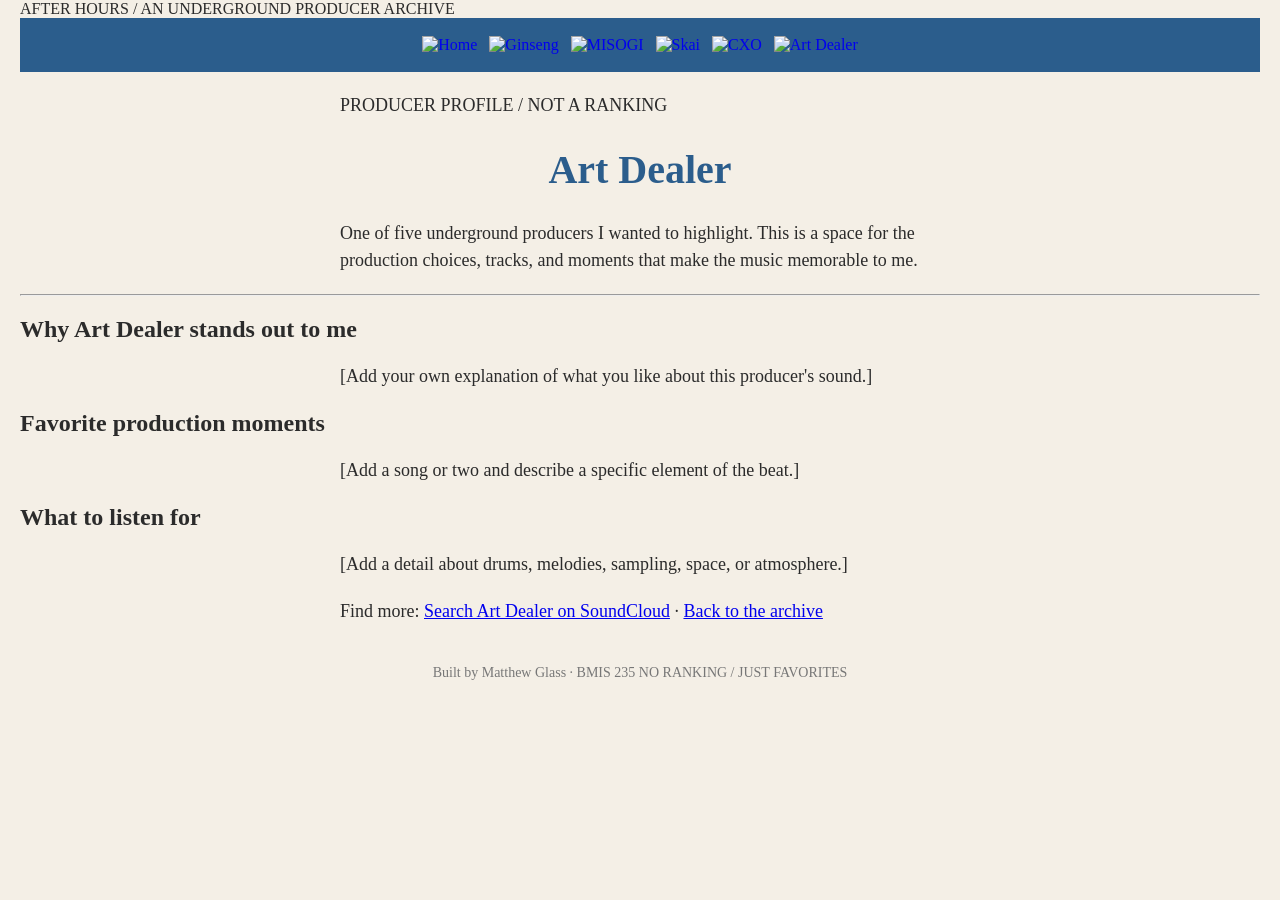
==== art-dealer.html @ c1d2a249 "Add files via upload" ====
<!DOCTYPE html>
<!--
  Author: Matthew Glass
  GU username: mglass2
  Course: BMIS 235 - HTML-3
-->
<html lang="en">
<head>
  <meta charset="utf-8">
  <meta name="author" content="Matthew Glass">
  <meta name="viewport" content="width=device-width, initial-scale=1.0">
  <title>Art Dealer | Behind the Sound</title>
  <link rel="stylesheet" href="styles.css">
</head>
<body>
  <header class="site-header">
    <div class="site-id"><span class="light-dot"></span> AFTER HOURS / AN UNDERGROUND PRODUCER ARCHIVE</div>
    <nav aria-label="Producer navigation">
      <a href="index.html"><img src="img/home.png" alt="Home" width="165" height="54"></a>
      <a href="ginseng.html"><img src="img/ginseng.png" alt="Ginseng" width="165" height="54"></a>
      <a href="misogi.html"><img src="img/misogi.png" alt="MISOGI" width="165" height="54"></a>
      <a href="skai.html"><img src="img/skai.png" alt="Skai" width="165" height="54"></a>
      <a href="cxo.html"><img src="img/cxo.png" alt="CXO" width="165" height="54"></a>
      <a href="art-dealer.html"><img src="img/art-dealer.png" alt="Art Dealer" width="165" height="54"></a>
    </nav>
  </header>

  <main>
    <p class="eyebrow">PRODUCER PROFILE / NOT A RANKING</p>
    <h1>Art Dealer</h1>
    <p class="lead">One of five underground producers I wanted to highlight. This is a space for the production choices, tracks, and moments that make the music memorable to me.</p>
    <hr class="rule">
    <div class="profile-panel">
      <h2>Why Art Dealer stands out to me</h2>
      <p class="fill-in">[Add your own explanation of what you like about this producer's sound.]</p>
      <h2>Favorite production moments</h2>
      <p class="fill-in">[Add a song or two and describe a specific element of the beat.]</p>
      <h2>What to listen for</h2>
      <p class="fill-in">[Add a detail about drums, melodies, sampling, space, or atmosphere.]</p>
    </div>
    <p class="small">Find more: <a href="https://soundcloud.com/search?q=art-dealer" target="_blank" rel="noopener noreferrer">Search Art Dealer on SoundCloud</a> · <a href="index.html">Back to the archive</a></p>
  </main>

  <footer>Built by Matthew Glass &middot; BMIS 235 <span>NO RANKING / JUST FAVORITES</span></footer>
</body>
</html>
---- styles.css ----
/* =====================================================================
   styles.css  ·  YOUR BRAND
   ---------------------------------------------------------------------
   This one file is your brand guide. Every page that links to it gets
   the same font, the same colors and the same spacing.
   Change a color here once, and every page changes.

   Use the same font and colors you picked for your Excel menu images,
   so the menu and the pages look like one brand.
   ===================================================================== */

body {
    font-family: Georgia, "Times New Roman", serif;
    background-color: #f4efe6;
    color: #2b2b2b;
    margin: 0;
    padding: 0 20px 40px 20px;
}

/* the menu at the top of every page */
nav {
    background-color: #2b5d8c;
    padding: 14px;
    text-align: center;
}

/* every image inside the menu is forced to the same height.
   If your images still look different sizes, their WIDTHS are
   different: go back to Excel and make every cell the same size. */
nav img {
    height: 50px;
    margin: 4px;
    vertical-align: middle;
}

/* no underline or border around the image links */
nav a {
    text-decoration: none;
}

h1 {
    color: #2b5d8c;
    text-align: center;
    font-size: 40px;
}

p {
    max-width: 600px;
    margin: 20px auto;
    font-size: 18px;
    line-height: 1.5;
}

footer {
    text-align: center;
    font-size: 14px;
    color: #777777;
    margin-top: 40px;
}
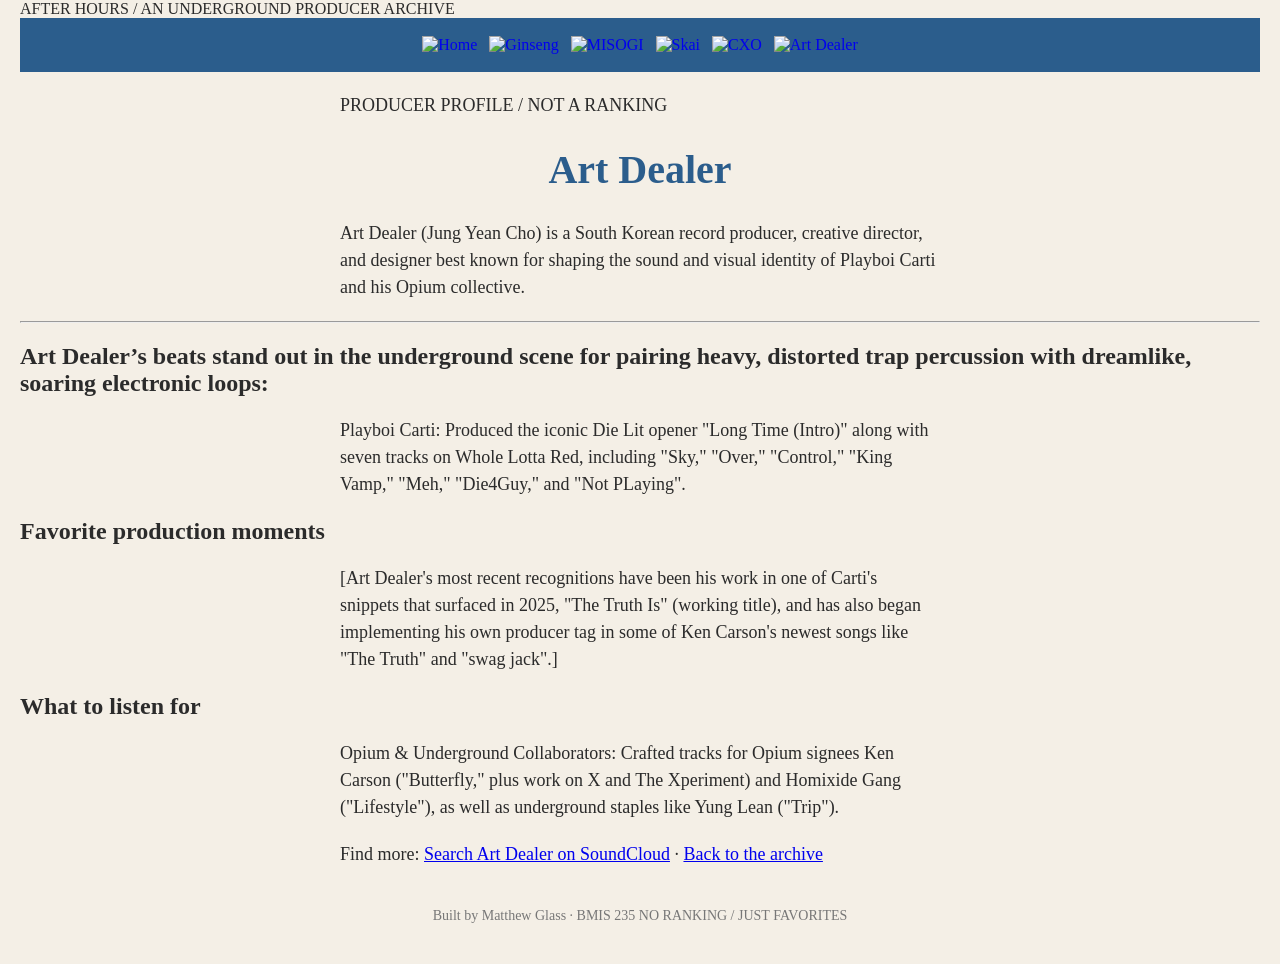
==== commit 4a0528a9: "Update Art Dealer profile with detailed information" ====
--- a/art-dealer.html
+++ b/art-dealer.html
@@ -28,15 +28,15 @@
   <main>
     <p class="eyebrow">PRODUCER PROFILE / NOT A RANKING</p>
     <h1>Art Dealer</h1>
-    <p class="lead">One of five underground producers I wanted to highlight. This is a space for the production choices, tracks, and moments that make the music memorable to me.</p>
+    <p class="lead">Art Dealer (Jung Yean Cho) is a South Korean record producer, creative director, and designer best known for shaping the sound and visual identity of Playboi Carti and his Opium collective.</p>
     <hr class="rule">
     <div class="profile-panel">
-      <h2>Why Art Dealer stands out to me</h2>
-      <p class="fill-in">[Add your own explanation of what you like about this producer's sound.]</p>
+      <h2>Art Dealer’s beats stand out in the underground scene for pairing heavy, distorted trap percussion with dreamlike, soaring electronic loops:</h2>
+      <p class="fill-in">Playboi Carti: Produced the iconic Die Lit opener "Long Time (Intro)" along with seven tracks on Whole Lotta Red, including "Sky," "Over," "Control," "King Vamp," "Meh," "Die4Guy," and "Not PLaying".</p>
       <h2>Favorite production moments</h2>
-      <p class="fill-in">[Add a song or two and describe a specific element of the beat.]</p>
+      <p class="fill-in">[Art Dealer's most recent recognitions have been his work in one of Carti's snippets that surfaced in 2025, "The Truth Is" (working title), and has also began implementing his own producer tag in some of Ken Carson's newest songs like "The Truth" and "swag jack".]</p>
       <h2>What to listen for</h2>
-      <p class="fill-in">[Add a detail about drums, melodies, sampling, space, or atmosphere.]</p>
+      <p class="fill-in">Opium & Underground Collaborators: Crafted tracks for Opium signees Ken Carson ("Butterfly," plus work on X and The Xperiment) and Homixide Gang ("Lifestyle"), as well as underground staples like Yung Lean ("Trip").</p>
     </div>
     <p class="small">Find more: <a href="https://soundcloud.com/search?q=art-dealer" target="_blank" rel="noopener noreferrer">Search Art Dealer on SoundCloud</a> · <a href="index.html">Back to the archive</a></p>
   </main>
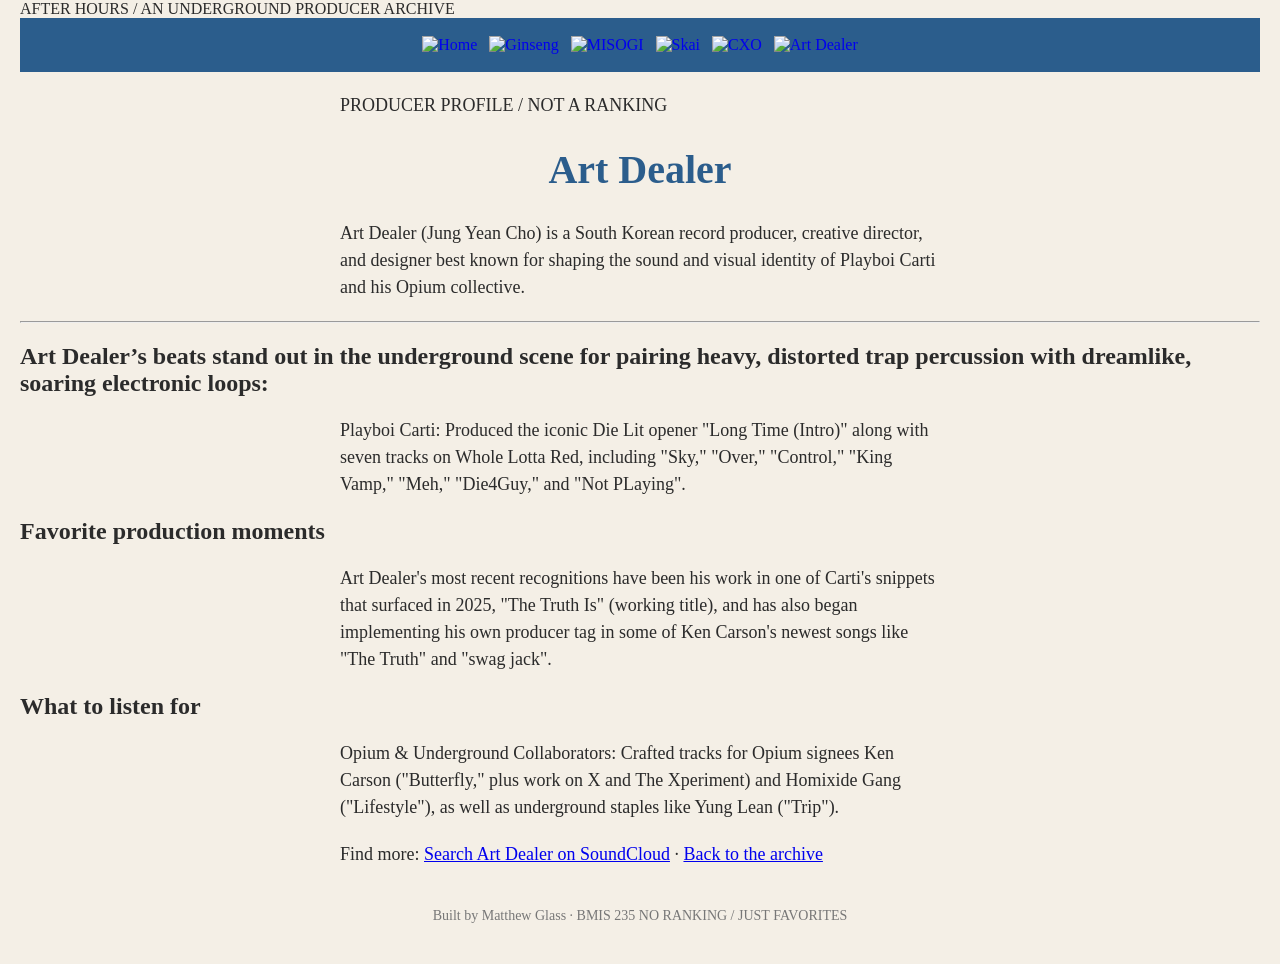
==== commit eba3db6d: "Fix typo in Art Dealer's recognition paragraph" ====
--- a/art-dealer.html
+++ b/art-dealer.html
@@ -34,7 +34,7 @@
       <h2>Art Dealer’s beats stand out in the underground scene for pairing heavy, distorted trap percussion with dreamlike, soaring electronic loops:</h2>
       <p class="fill-in">Playboi Carti: Produced the iconic Die Lit opener "Long Time (Intro)" along with seven tracks on Whole Lotta Red, including "Sky," "Over," "Control," "King Vamp," "Meh," "Die4Guy," and "Not PLaying".</p>
       <h2>Favorite production moments</h2>
-      <p class="fill-in">[Art Dealer's most recent recognitions have been his work in one of Carti's snippets that surfaced in 2025, "The Truth Is" (working title), and has also began implementing his own producer tag in some of Ken Carson's newest songs like "The Truth" and "swag jack".]</p>
+      <p class="fill-in">Art Dealer's most recent recognitions have been his work in one of Carti's snippets that surfaced in 2025, "The Truth Is" (working title), and has also began implementing his own producer tag in some of Ken Carson's newest songs like "The Truth" and "swag jack".</p>
       <h2>What to listen for</h2>
       <p class="fill-in">Opium & Underground Collaborators: Crafted tracks for Opium signees Ken Carson ("Butterfly," plus work on X and The Xperiment) and Homixide Gang ("Lifestyle"), as well as underground staples like Yung Lean ("Trip").</p>
     </div>
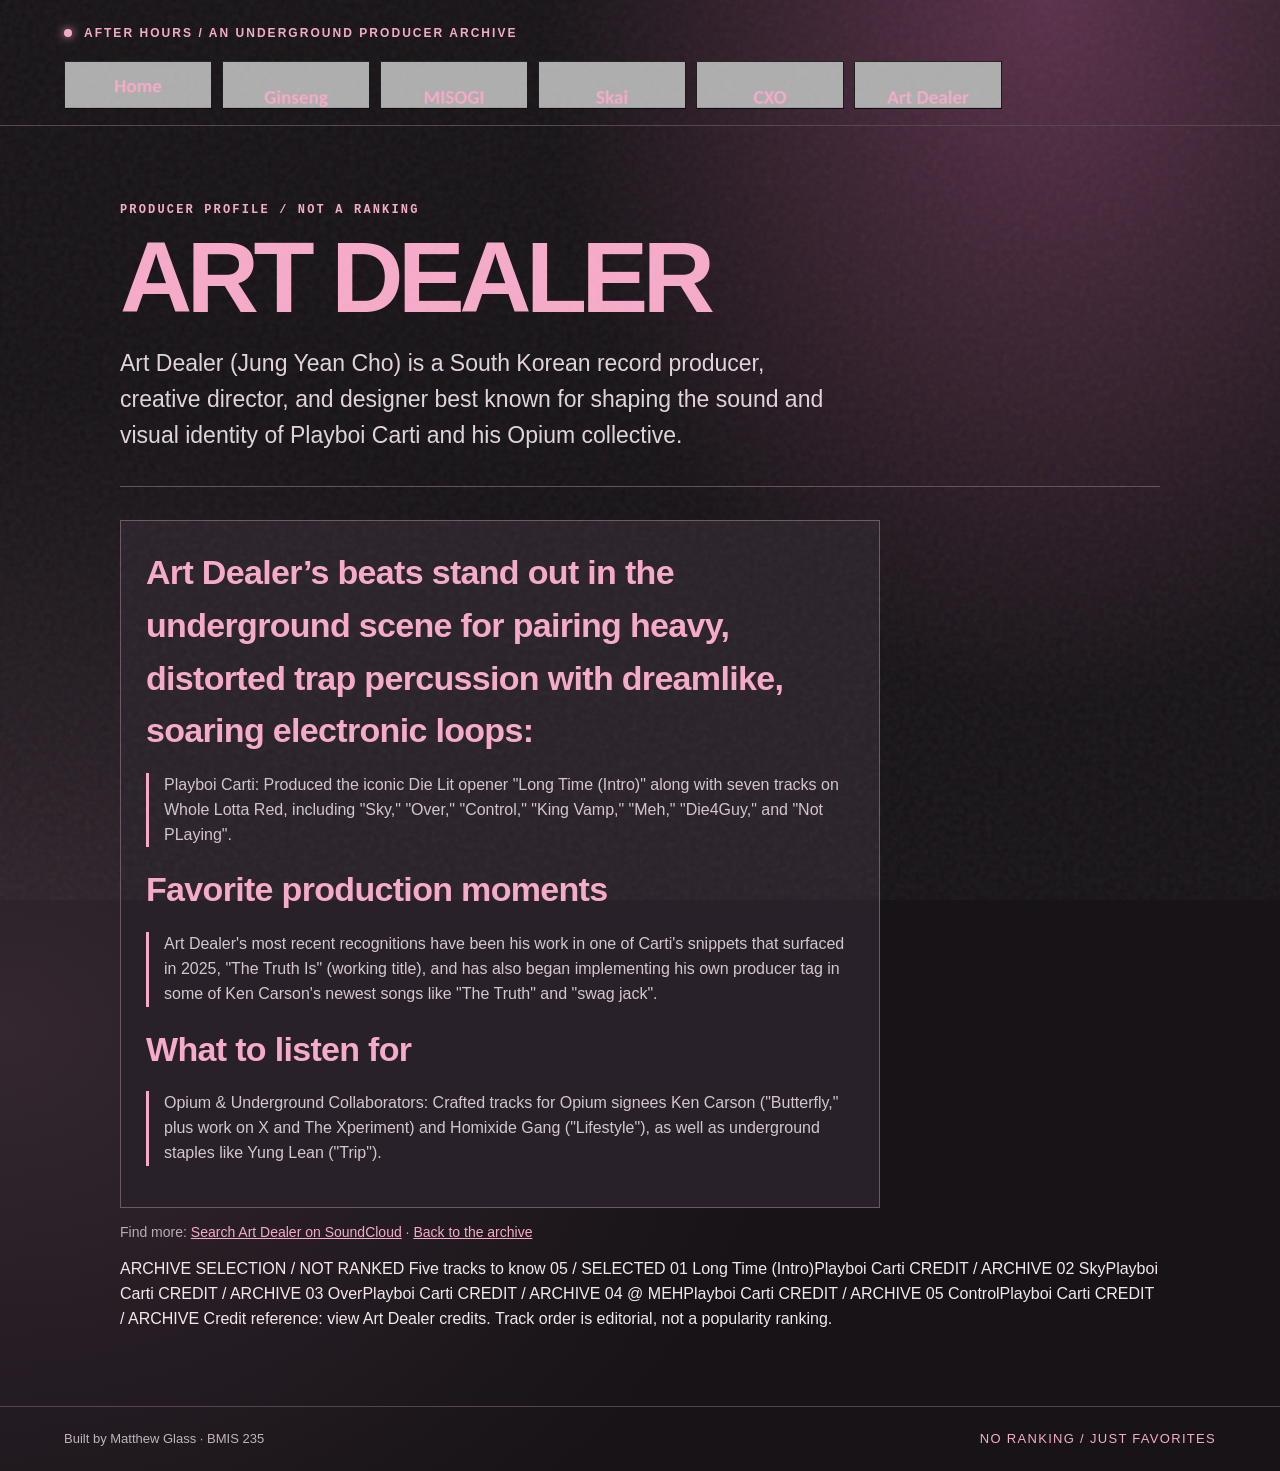
==== commit c0696eac: "Update art-dealer.html" ====
--- a/art-dealer.html
+++ b/art-dealer.html
@@ -39,6 +39,26 @@
       <p class="fill-in">Opium & Underground Collaborators: Crafted tracks for Opium signees Ken Carson ("Butterfly," plus work on X and The Xperiment) and Homixide Gang ("Lifestyle"), as well as underground staples like Yung Lean ("Trip").</p>
     </div>
     <p class="small">Find more: <a href="https://soundcloud.com/search?q=art-dealer" target="_blank" rel="noopener noreferrer">Search Art Dealer on SoundCloud</a> · <a href="index.html">Back to the archive</a></p>
+    ARCHIVE SELECTION / NOT RANKED
+
+Five tracks to know
+05 / SELECTED
+01
+Long Time (Intro)Playboi Carti
+CREDIT / ARCHIVE
+02
+SkyPlayboi Carti
+CREDIT / ARCHIVE
+03
+OverPlayboi Carti
+CREDIT / ARCHIVE
+04
+@ MEHPlayboi Carti
+CREDIT / ARCHIVE
+05
+ControlPlayboi Carti
+CREDIT / ARCHIVE
+Credit reference: view Art Dealer credits. Track order is editorial, not a popularity ranking.
   </main>
 
   <footer>Built by Matthew Glass &middot; BMIS 235 <span>NO RANKING / JUST FAVORITES</span></footer>
--- a/styles.css
+++ b/styles.css
@@ -1,59 +1,56 @@
-/* =====================================================================
-   styles.css  ·  YOUR BRAND
-   ---------------------------------------------------------------------
-   This one file is your brand guide. Every page that links to it gets
-   the same font, the same colors and the same spacing.
-   Change a color here once, and every page changes.
-
-   Use the same font and colors you picked for your Excel menu images,
-   so the menu and the pages look like one brand.
-   ===================================================================== */
-
+/* BMIS 235: shared styles.css for all six pages. */
+:root {
+  --pink: #F7ABCA;  /* matched to the Excel font */
+  --gray: #AEAEAE;  /* matched to the Excel cell fill */
+  --ink: #171317;
+  --surface: #272128;
+  --cream: #f3e8ed;
+}
+* { box-sizing: border-box; }
+html { scroll-behavior: smooth; }
 body {
-    font-family: Georgia, "Times New Roman", serif;
-    background-color: #f4efe6;
-    color: #2b2b2b;
-    margin: 0;
-    padding: 0 20px 40px 20px;
+  margin: 0;
+  min-height: 100vh;
+  color: var(--cream);
+  font-family: 'Aptos Narrow', 'Arial Narrow', Arial, sans-serif;
+  background: radial-gradient(ellipse at 82% 0%, #5a3049 0, transparent 34%),
+              radial-gradient(ellipse at 0% 70%, #342730 0, transparent 44%), var(--ink);
+  line-height: 1.55;
 }
-
-/* the menu at the top of every page */
-nav {
-    background-color: #2b5d8c;
-    padding: 14px;
-    text-align: center;
+/* A subtle pink-noise texture, made with plain CSS/SVG (no dependencies). */
+body::before {
+  content: '';
+  position: fixed;
+  inset: 0;
+  opacity: .11;
+  pointer-events: none;
+  z-index: 10;
+  background-image: url("data:image/svg+xml,%3Csvg viewBox='0 0 180 180' xmlns='http://www.w3.org/2000/svg'%3E%3Cfilter id='n'%3E%3CfeTurbulence type='fractalNoise' baseFrequency='.85' numOctaves='3' stitchTiles='stitch'/%3E%3C/filter%3E%3Crect width='100%25' height='100%25' opacity='.6' filter='url(%23n)'/%3E%3C/svg%3E");
 }
-
-/* every image inside the menu is forced to the same height.
-   If your images still look different sizes, their WIDTHS are
-   different: go back to Excel and make every cell the same size. */
-nav img {
-    height: 50px;
-    margin: 4px;
-    vertical-align: middle;
-}
-
-/* no underline or border around the image links */
-nav a {
-    text-decoration: none;
-}
-
-h1 {
-    color: #2b5d8c;
-    text-align: center;
-    font-size: 40px;
-}
-
-p {
-    max-width: 600px;
-    margin: 20px auto;
-    font-size: 18px;
-    line-height: 1.5;
-}
-
-footer {
-    text-align: center;
-    font-size: 14px;
-    color: #777777;
-    margin-top: 40px;
-}
+a { color: var(--pink); }
+a:hover { color: white; }
+.site-header { padding: 24px clamp(16px, 5vw, 64px) 16px; border-bottom: 1px solid #55434f; }
+.site-id { color: var(--pink); font-size: 12px; letter-spacing: .17em; margin-bottom: 18px; font-weight: 800; }
+.light-dot { display: inline-block; width: 8px; height: 8px; background: var(--pink); border-radius: 50%; margin-right: 7px; box-shadow: 0 0 10px var(--pink); }
+nav { display: flex; gap: 10px; flex-wrap: wrap; align-items: center; }
+nav a { display: inline-flex; transition: transform .18s, filter .18s; border-radius: 3px; }
+nav a:hover, nav a:focus-visible { transform: translateY(-4px); filter: drop-shadow(0 0 9px #f7abca7b); }
+nav img { display: block; width: clamp(106px, 14vw, 148px); height: auto; border: 0; }
+main { width: min(1040px, calc(100% - 36px)); margin: 0 auto; padding: clamp(30px, 5vw, 70px) 0 50px; }
+.eyebrow { text-transform: uppercase; color: var(--pink); font: 700 12px/1.4 monospace; letter-spacing: .18em; }
+h1 { font-size: clamp(46px, 8vw, 100px); line-height: .92; letter-spacing: -.055em; margin: 13px 0 22px; color: var(--pink); text-transform: uppercase; }
+h2 { font-size: clamp(23px, 3.1vw, 34px); letter-spacing: -.02em; margin: 0 0 12px; }
+.lead { font-size: clamp(18px, 2vw, 23px); max-width: 730px; color: #e2d4dd; }
+.small { color: #bcaab5; font-size: 14px; }
+.rule { border: 0; border-top: 1px solid #62505b; margin: 33px 0; }
+.producer-grid { display: grid; grid-template-columns: repeat(auto-fit, minmax(190px, 1fr)); gap: 13px; margin: 30px 0; }
+.producer-card { display: block; text-decoration: none; color: var(--cream); background: #272027; border: 1px solid #6e5666; padding: 25px 20px; min-height: 150px; transition: background .18s, transform .18s; }
+.producer-card:hover { background: #3e2736; transform: translateY(-3px); }
+.producer-card strong { display: block; color: var(--pink); font-size: 27px; margin: 16px 0 8px; }
+.label { font-size: 11px; color: #b8a5ae; letter-spacing: .15em; }
+.profile-panel { max-width: 760px; background: #292129; border: 1px solid #6e5666; padding: 25px; margin-top: 30px; }
+.profile-panel h2 { color: var(--pink); }
+.fill-in { border-left: 3px solid var(--pink); padding-left: 15px; color: #d4c6ce; }
+footer { border-top: 1px solid #55434f; margin: 24px 0 0; padding: 22px clamp(16px, 5vw, 64px); color: #c1b3bb; font-size: 13px; display: flex; justify-content: space-between; gap: 10px; flex-wrap: wrap; }
+footer span { color: var(--pink); letter-spacing: .1em; }
+@media (max-width: 520px) { .producer-grid { grid-template-columns: 1fr 1fr; } .producer-card { min-height: 130px; padding: 15px; } .producer-card strong { font-size: 21px; } }
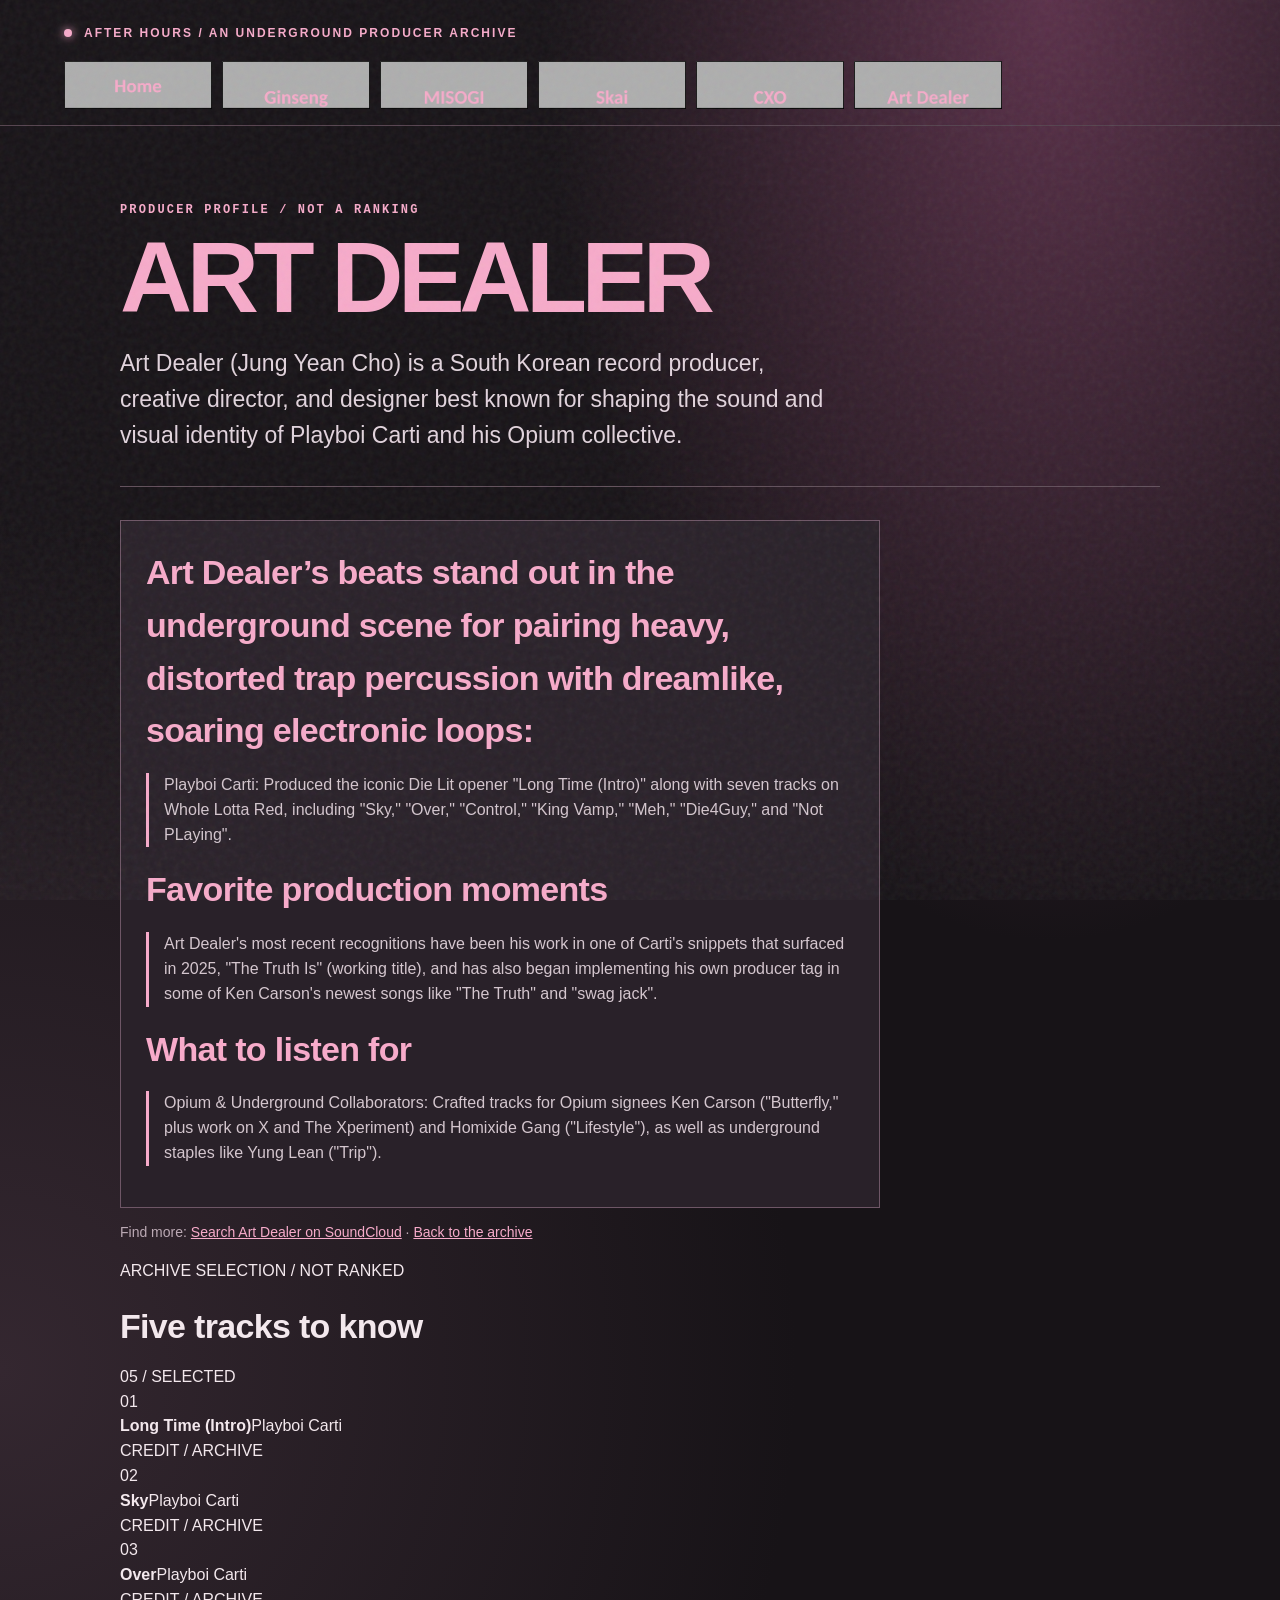
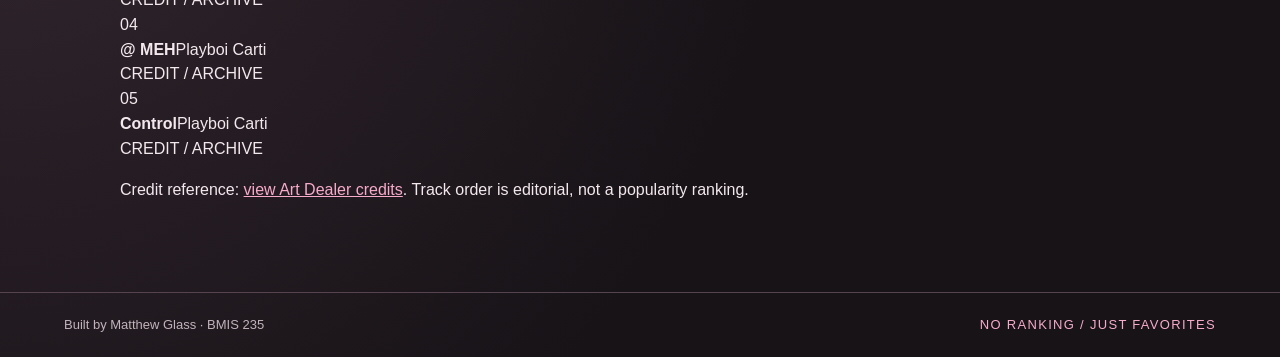
==== commit 47fd0aa9: "Update art-dealer.html" ====
--- a/art-dealer.html
+++ b/art-dealer.html
@@ -39,26 +39,41 @@
       <p class="fill-in">Opium & Underground Collaborators: Crafted tracks for Opium signees Ken Carson ("Butterfly," plus work on X and The Xperiment) and Homixide Gang ("Lifestyle"), as well as underground staples like Yung Lean ("Trip").</p>
     </div>
     <p class="small">Find more: <a href="https://soundcloud.com/search?q=art-dealer" target="_blank" rel="noopener noreferrer">Search Art Dealer on SoundCloud</a> · <a href="index.html">Back to the archive</a></p>
-    ARCHIVE SELECTION / NOT RANKED
-
-Five tracks to know
-05 / SELECTED
-01
-Long Time (Intro)Playboi Carti
-CREDIT / ARCHIVE
-02
-SkyPlayboi Carti
-CREDIT / ARCHIVE
-03
-OverPlayboi Carti
-CREDIT / ARCHIVE
-04
-@ MEHPlayboi Carti
-CREDIT / ARCHIVE
-05
-ControlPlayboi Carti
-CREDIT / ARCHIVE
-Credit reference: view Art Dealer credits. Track order is editorial, not a popularity ranking.
+    <!-- Five highlighted tracks for Art Dealer; titles are not a ranking. -->
+<section class="track-gallery" aria-label="Five highlighted tracks">
+  <div class="track-gallery-heading">
+    <div><p class="track-kicker">ARCHIVE SELECTION / NOT RANKED</p><h2>Five tracks to know</h2></div>
+    <span class="track-count">05 / SELECTED</span>
+  </div>
+  <div class="track-list">
+    <article class="track-item">
+      <div class="track-art track-art-1" aria-hidden="true"><span>01</span></div>
+      <div class="track-meta"><strong>Long Time (Intro)</strong><span>Playboi Carti</span></div>
+      <span class="track-side">CREDIT / ARCHIVE</span>
+    </article>
+    <article class="track-item">
+      <div class="track-art track-art-2" aria-hidden="true"><span>02</span></div>
+      <div class="track-meta"><strong>Sky</strong><span>Playboi Carti</span></div>
+      <span class="track-side">CREDIT / ARCHIVE</span>
+    </article>
+    <article class="track-item">
+      <div class="track-art track-art-3" aria-hidden="true"><span>03</span></div>
+      <div class="track-meta"><strong>Over</strong><span>Playboi Carti</span></div>
+      <span class="track-side">CREDIT / ARCHIVE</span>
+    </article>
+    <article class="track-item">
+      <div class="track-art track-art-4" aria-hidden="true"><span>04</span></div>
+      <div class="track-meta"><strong>@ MEH</strong><span>Playboi Carti</span></div>
+      <span class="track-side">CREDIT / ARCHIVE</span>
+    </article>
+    <article class="track-item">
+      <div class="track-art track-art-5" aria-hidden="true"><span>05</span></div>
+      <div class="track-meta"><strong>Control</strong><span>Playboi Carti</span></div>
+      <span class="track-side">CREDIT / ARCHIVE</span>
+    </article>
+  </div>
+  <p class="track-source">Credit reference: <a href="https://readdork.com/credits/art-dealer" target="_blank" rel="noopener noreferrer">view Art Dealer credits</a>. Track order is editorial, not a popularity ranking.</p>
+</section>
   </main>
 
   <footer>Built by Matthew Glass &middot; BMIS 235 <span>NO RANKING / JUST FAVORITES</span></footer>
